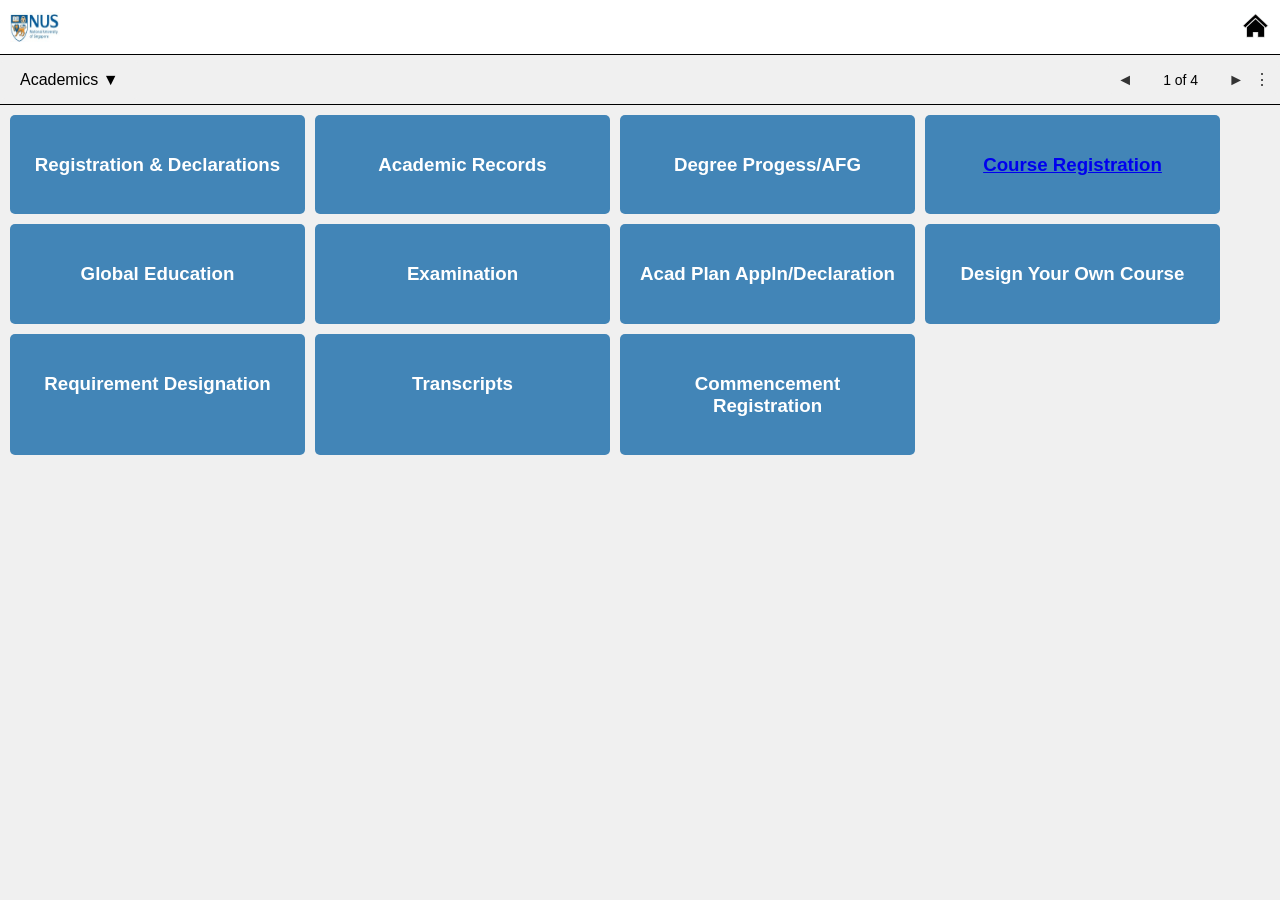
==== academics.html @ e686dc57 "feat: added baseline edurec" ====
<!DOCTYPE html>
<html lang="en">
<head>
    <meta charset="UTF-8">
    <meta name="viewport" content="width=device-width, initial-scale=1.0">
    <title>My Homepage - EduRec</title>
    <link rel="stylesheet" href="styles.css">
</head>
<body>
    <div class="homepage-container">
        <div class="header">
            <div class="header-top">
                <img src="./images/nus_logo.jpg" alt="NUS Logo" class="nus-logo">
                <a href="homepage.html" class="home-icon">
                    <img src="images/home-icon.png" alt="Home Icon" onerror="this.onerror=null; this.src='https://via.placeholder.com/30x30?text=Home';">
                </a>
            </div>
            <div class="header-line"></div>
            <div class="header-bottom">
                <div class="dropdown">
                    <button class="dropdown-btn">Academics ▼</button>
                    <div class="dropdown-content">
                        <a href="homepage.html">My Homepage</a>
                        <a href="academics.html">Academics</a>
                        <a href="financials.html">Financials</a>
                        <a href="#">Fieldwork Management System</a>
                    </div>
                </div>
                <div class="pagination-bar">
                    <span class="pagination-arrow left-arrow">◄</span>
                    <span class="pagination-text">1 of 4</span>
                    <span class="pagination-arrow right-arrow">►</span>
                    <span class="pagination-more">⋮</span>
                </div>
            </div>
        </div>
        <div class="header-line"></div>
        <div class="tiles">
            <div class="tile-academics">
                <h3>Registration & Declarations</h3>
            </div>
            <div class="tile-academics">
                <h3>Academic Records</h3>
            </div>
            <div class="tile-academics">
                <h3>Degree Progess/AFG</h3>
            </div>
            <div class="tile-academics">
                <a href="course-registration.html"><h3>Course Registration</h3></a>
            </div>
            <div class="tile-academics">
                <h3>Global Education</h3>
            </div>
            <div class="tile-academics">
                <h3>Examination</h3>
            </div>
            <div class="tile-academics">
                <h3>Acad Plan Appln/Declaration</h3>
            </div>
            <div class="tile-academics">
                <h3>Design Your Own Course</h3>
            </div>
            <div class="tile-academics">
                <h3>Requirement Designation</h3>
            </div>
            <div class="tile-academics">
                <h3>Transcripts</h3>
            </div>
            <div class="tile-academics">
                <h3>Commencement Registration</h3>
            </div>
    </div>
    <script src="script.js"></script>
</body>
</html>
---- styles.css ----
body {
    font-family: Arial, sans-serif;
    background-color: #f0f0f0;
    margin: 0;
    padding: 0;
}

.login-container, .homepage-container, .academics-container, .view-classes-container, .personal-info-container {
    max-width: auto;
    background-color: #f0f0f0;
}

.header {
    background-color: white;
}

.header-top {
    display: flex;
    justify-content: space-between;
    align-items: center;
    padding: 10px 10px 10px 10px;
}

.home-icon img {
    width: 30px;
    height: 30px;
}

.nus-logo {
    width: 50px;
    height: 30px;
}

.header-bottom {
    display: flex;
    justify-content: space-between;
    align-items: center;
    background-color: #f0f0f0;
}

.login-box {
    background-color: #d0e4f7;
    padding: 10px;
    text-align: center;
    border-radius: 5px;
    margin-bottom: 20px;
}

.notes {
    font-size: 14px;
}

.notes ol {
    padding-left: 20px;
}

.notes ul {
    padding-left: 30px;
}

.underline {
    text-decoration: underline;
    color: #003087;
}

.tiles {
    display: grid;
    grid-template-columns: repeat(4, 1fr); /* 4 columns of equal width */
    grid-template-rows: repeat(2, auto); /* 2 rows, height auto-adjusts */
    gap: 10px; /* Space between tiles */
    padding: 10px 60px 50px 10px;
}

.tile {
    background-color: #FF9E55;
    color: white;
    padding: 20px;
    text-align: center;
    border-radius: 5px;
}
.tile-academics {
    background-color: #4285B7;
    color: white;
    padding: 20px;
    text-align: center;
    border-radius: 5px;
}
.tile-financials {
    background-color: #F97A7A;
    color: white;
    padding: 20px;
    text-align: center;
    border-radius: 5px;
}

.tile h3 {
    margin: 0;
    font-size: 18px;
}

.tile p {
    margin: 5px 0 0;
}

.sidebar {
    float: left;
    width: 25%;
    background-color: #f0f0f0;
    padding: 10px;
    border-radius: 5px;
}

.sidebar ul {
    list-style: none;
    padding: 0;
}

.sidebar ul li {
    margin-bottom: 10px;
}

.sidebar ul li a {
    color: #003087;
    text-decoration: none;
}

.content {
    float: right;
    width: 70%;
    padding: 10px;
}

.content h3, .content h4 {
    color: #003087;
}

table {
    width: 100%;
    border-collapse: collapse;
    margin-top: 10px;
}

table th, table td {
    border: 1px solid #ddd;
    padding: 8px;
    text-align: left;
}

table th {
    background-color: #f0f0f0;
}

table td {
    background-color: white;
}

/* Dropdown Styles */
.dropdown {
    position: relative;
    display: inline-block;
    height: fit-content;
}

.dropdown-btn {
    background-color: #f0f0f0;
    color: black;
    padding: 10px 20px;
    border: none;
    border-radius: 5px;
    cursor: pointer;
    font-size: 16px;
}

.dropdown-content {
    display: none;
    position: absolute;
    background-color: #f9f9f9;
    min-width: 160px;
    box-shadow: 0px 8px 16px 0px rgba(0,0,0,0.2);
    z-index: 1;
    border-radius: 5px;
}

.dropdown-content a {
    color: black;
    padding: 12px 16px;
    text-decoration: none;
    display: block;
}

.dropdown-content a:hover {
    background-color: #f1f1f1;
}

.dropdown:hover .dropdown-content {
    display: block;
}

.dropdown:hover .dropdown-btn {
    background-color: #0056d2;
}
.back-btn {
    background-color: #003087;
    color: white;
    padding: 10px 20px;
    border: none;
    border-radius: 5px;
    text-decoration: none;
    font-size: 16px;
    display: inline-block;
}

.back-btn:hover {
    background-color: #0056d2;
}
.addresses-container {
    max-width: 800px;
    margin: 20px auto;
    background-color: #f0f0f0;
    padding: 20px;
    border-radius: 8px;
    box-shadow: 0 0 10px rgba(0, 0, 0, 0.1);
}
.header-line {
    border-bottom: 1px solid black; /* Light gray line */
}

.pagination-bar {
    display: flex;
    justify-content: center;
    align-items: center;
    background-color: #f0f0f0;
    padding: 5px 10px;
    border-radius: 5px;
    margin: 10px 0; /* Space above and below the pagination bar */
}

.pagination-text {
    margin: 0 20px; /* Space between the text and arrows */
    font-size: 14px;
}

.pagination-arrow {
    cursor: pointer;
    font-size: 16px;
    color: #333;
}

.pagination-arrow.left-arrow {
    margin-right: 10px;
}

.pagination-arrow.right-arrow {
    margin-left: 10px;
}

.pagination-more {
    margin-left: 10px;
    font-size: 16px;
    cursor: pointer;
    color: #333;
}
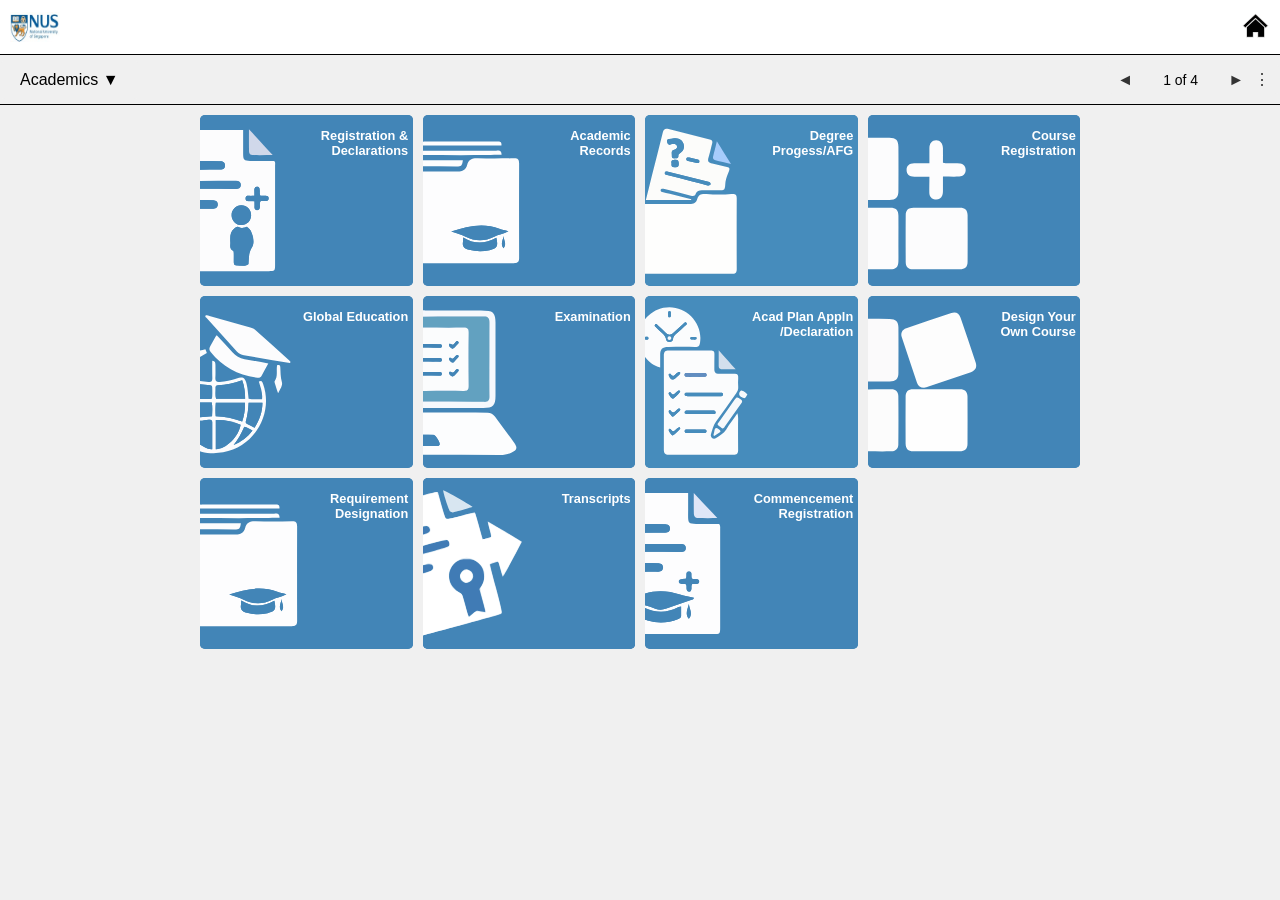
==== commit d1c24c1e: "sync layout with uploaded svg files" ====
--- a/academics.html
+++ b/academics.html
@@ -37,37 +37,50 @@
         <div class="header-line"></div>
         <div class="tiles">
             <div class="tile-academics">
-                <h3>Registration & Declarations</h3>
+                <h3 style="text-align: right">Registration &<br/>Declarations</h3>
+                <img src="images/N_STD_T_REG_DECL_1.svg" alt="">
             </div>
             <div class="tile-academics">
-                <h3>Academic Records</h3>
+                <h3 style="text-align: right">Academic<br/>Records</h3>
+                <img src="images/N_STD_T_ACAD_REC_1.svg" alt="">
             </div>
             <div class="tile-academics">
-                <h3>Degree Progess/AFG</h3>
+                <h3 style="text-align: right">Degree<br/>Progess/AFG</h3>
+                <img src="images/N_STF_T_ACAD_ADVIS_1.svg" alt="">
             </div>
             <div class="tile-academics">
-                <a href="course-registration.html"><h3>Course Registration</h3></a>
+                <a href="course-registration.html">
+                    <h3 style="text-align: right">Course<br/>Registration</h3>
+                    <img src="images/N_STD_T_MOD_REG_1.svg" alt="">
+                </a>
             </div>
             <div class="tile-academics">
                 <h3>Global Education</h3>
+                <img src="images/N_STD_T_GLOB_EDU_1.svg" alt="">
             </div>
             <div class="tile-academics">
                 <h3>Examination</h3>
+                <img src="images/N_STD_T_EXAM_1.svg" alt="">
             </div>
             <div class="tile-academics">
-                <h3>Acad Plan Appln/Declaration</h3>
+                <h3 style="text-align: right">Acad Plan Appln<br/>/Declaration</h3>
+                <img src="images/N_STF_T_EXAMPROC_1.svg" alt="">
             </div>
             <div class="tile-academics">
-                <h3>Design Your Own Course</h3>
+                <h3 style="text-align: right">Design Your<br/>Own Course</h3>
+                <img src="images/N_STD_T_DYOM_1.svg" alt="">
             </div>
             <div class="tile-academics">
-                <h3>Requirement Designation</h3>
+                <h3 style="text-align: right">Requirement<br/>Designation</h3>
+                <img src="images/N_STD_T_ACAD_REC_1.svg" alt="">
             </div>
             <div class="tile-academics">
-                <h3>Transcripts</h3>
+                <h3 style="text-align: right">Transcripts</h3>
+                <img src="images/N_TSCRPT_IMG_1.svg" alt="">
             </div>
             <div class="tile-academics">
-                <h3>Commencement Registration</h3>
+                <h3 style="text-align: right">Commencement<br/>Registration</h3>
+                <img src="images/N_STD_T_SS_CMCMNT_REG_1.svg" alt="">
             </div>
     </div>
     <script src="script.js"></script>
--- a/styles.css
+++ b/styles.css
@@ -1,262 +1,281 @@
 body {
-    font-family: Arial, sans-serif;
-    background-color: #f0f0f0;
-    margin: 0;
-    padding: 0;
-}
-
-.login-container, .homepage-container, .academics-container, .view-classes-container, .personal-info-container {
-    max-width: auto;
-    background-color: #f0f0f0;
+  font-family: Arial, sans-serif;
+  background-color: #f0f0f0;
+  margin: 0;
+  padding: 0;
+}
+
+.login-container,
+.homepage-container,
+.academics-container,
+.view-classes-container,
+.personal-info-container {
+  max-width: auto;
+  background-color: #f0f0f0;
 }
 
 .header {
-    background-color: white;
+  background-color: white;
 }
 
 .header-top {
-    display: flex;
-    justify-content: space-between;
-    align-items: center;
-    padding: 10px 10px 10px 10px;
+  display: flex;
+  justify-content: space-between;
+  align-items: center;
+  padding: 10px 10px 10px 10px;
 }
 
 .home-icon img {
-    width: 30px;
-    height: 30px;
+  width: 30px;
+  height: 30px;
 }
 
 .nus-logo {
-    width: 50px;
-    height: 30px;
+  width: 50px;
+  height: 30px;
 }
 
 .header-bottom {
-    display: flex;
-    justify-content: space-between;
-    align-items: center;
-    background-color: #f0f0f0;
+  display: flex;
+  justify-content: space-between;
+  align-items: center;
+  background-color: #f0f0f0;
 }
 
 .login-box {
-    background-color: #d0e4f7;
-    padding: 10px;
-    text-align: center;
-    border-radius: 5px;
-    margin-bottom: 20px;
+  background-color: #d0e4f7;
+  padding: 10px;
+  text-align: center;
+  border-radius: 5px;
+  margin-bottom: 20px;
 }
 
 .notes {
-    font-size: 14px;
+  font-size: 14px;
 }
 
 .notes ol {
-    padding-left: 20px;
+  padding-left: 20px;
 }
 
 .notes ul {
-    padding-left: 30px;
+  padding-left: 30px;
 }
 
 .underline {
-    text-decoration: underline;
-    color: #003087;
+  text-decoration: underline;
+  color: #003087;
 }
 
 .tiles {
-    display: grid;
-    grid-template-columns: repeat(4, 1fr); /* 4 columns of equal width */
-    grid-template-rows: repeat(2, auto); /* 2 rows, height auto-adjusts */
-    gap: 10px; /* Space between tiles */
-    padding: 10px 60px 50px 10px;
+  display: grid;
+  grid-template-columns: repeat(4, 1fr); /* 4 columns of equal width */
+  grid-template-rows: repeat(3, auto); /* 3 rows, height auto-adjusts */
+  gap: 10px; /* Space between tiles */
+  padding: 10px 200px 0 200px;
+}
+
+/* Tile Styles */
+.tile,
+.tile-academics,
+.tile-financials {
+  position: relative;
+  color: white;
+  padding: 0;
+  text-align: center;
+  border-radius: 5px;
 }
 
 .tile {
-    background-color: #FF9E55;
-    color: white;
-    padding: 20px;
-    text-align: center;
-    border-radius: 5px;
+  background-color: #ff9e55;
 }
 .tile-academics {
-    background-color: #4285B7;
-    color: white;
-    padding: 20px;
-    text-align: center;
-    border-radius: 5px;
+  background-color: #4285b7;
 }
 .tile-financials {
-    background-color: #F97A7A;
-    color: white;
-    padding: 20px;
-    text-align: center;
-    border-radius: 5px;
-}
-
-.tile h3 {
-    margin: 0;
-    font-size: 18px;
+  background-color: #f97a7a;
+}
+
+.tile img,
+.tile-academics img,
+.tile-financials img {
+  width: 100%;
+  height: 100%;
+  object-fit: cover; /* Ensures the image covers the full area */
+  border-radius: 5px; /* Optional: gives the image rounded corners */
+}
+
+.tile h3,
+.tile-academics h3,
+.tile-financials h3 {
+  position: absolute;
+  top: 0%; /* Vertically center the text */
+  right: 2%; /* Horizontally center the text */
+  color: white; /* Text color */
+  font-size: 1vw; /* Adjust the font size */
 }
 
 .tile p {
-    margin: 5px 0 0;
+  margin: 5px 0 0;
 }
 
 .sidebar {
-    float: left;
-    width: 25%;
-    background-color: #f0f0f0;
-    padding: 10px;
-    border-radius: 5px;
+  float: left;
+  width: 25%;
+  background-color: #f0f0f0;
+  padding: 10px;
+  border-radius: 5px;
 }
 
 .sidebar ul {
-    list-style: none;
-    padding: 0;
+  list-style: none;
+  padding: 0;
 }
 
 .sidebar ul li {
-    margin-bottom: 10px;
+  margin-bottom: 10px;
 }
 
 .sidebar ul li a {
-    color: #003087;
-    text-decoration: none;
+  color: #003087;
+  text-decoration: none;
 }
 
 .content {
-    float: right;
-    width: 70%;
-    padding: 10px;
-}
-
-.content h3, .content h4 {
-    color: #003087;
+  float: right;
+  width: 70%;
+  padding: 10px;
+}
+
+.content h3,
+.content h4 {
+  color: #003087;
 }
 
 table {
-    width: 100%;
-    border-collapse: collapse;
-    margin-top: 10px;
-}
-
-table th, table td {
-    border: 1px solid #ddd;
-    padding: 8px;
-    text-align: left;
+  width: 100%;
+  border-collapse: collapse;
+  margin-top: 10px;
+}
+
+table th,
+table td {
+  border: 1px solid #ddd;
+  padding: 8px;
+  text-align: left;
 }
 
 table th {
-    background-color: #f0f0f0;
+  background-color: #f0f0f0;
 }
 
 table td {
-    background-color: white;
+  background-color: white;
 }
 
 /* Dropdown Styles */
 .dropdown {
-    position: relative;
-    display: inline-block;
-    height: fit-content;
+  position: relative;
+  display: inline-block;
+  height: fit-content;
 }
 
 .dropdown-btn {
-    background-color: #f0f0f0;
-    color: black;
-    padding: 10px 20px;
-    border: none;
-    border-radius: 5px;
-    cursor: pointer;
-    font-size: 16px;
+  background-color: #f0f0f0;
+  color: black;
+  padding: 10px 20px;
+  border: none;
+  border-radius: 5px;
+  cursor: pointer;
+  font-size: 16px;
 }
 
 .dropdown-content {
-    display: none;
-    position: absolute;
-    background-color: #f9f9f9;
-    min-width: 160px;
-    box-shadow: 0px 8px 16px 0px rgba(0,0,0,0.2);
-    z-index: 1;
-    border-radius: 5px;
+  display: none;
+  position: absolute;
+  background-color: #f9f9f9;
+  min-width: 160px;
+  box-shadow: 0px 8px 16px 0px rgba(0, 0, 0, 0.2);
+  z-index: 1;
+  border-radius: 5px;
 }
 
 .dropdown-content a {
-    color: black;
-    padding: 12px 16px;
-    text-decoration: none;
-    display: block;
+  color: black;
+  padding: 12px 16px;
+  text-decoration: none;
+  display: block;
 }
 
 .dropdown-content a:hover {
-    background-color: #f1f1f1;
+  background-color: #f1f1f1;
 }
 
 .dropdown:hover .dropdown-content {
-    display: block;
+  display: block;
 }
 
 .dropdown:hover .dropdown-btn {
-    background-color: #0056d2;
+  background-color: #0056d2;
 }
 .back-btn {
-    background-color: #003087;
-    color: white;
-    padding: 10px 20px;
-    border: none;
-    border-radius: 5px;
-    text-decoration: none;
-    font-size: 16px;
-    display: inline-block;
+  background-color: #003087;
+  color: white;
+  padding: 10px 20px;
+  border: none;
+  border-radius: 5px;
+  text-decoration: none;
+  font-size: 16px;
+  display: inline-block;
 }
 
 .back-btn:hover {
-    background-color: #0056d2;
+  background-color: #0056d2;
 }
 .addresses-container {
-    max-width: 800px;
-    margin: 20px auto;
-    background-color: #f0f0f0;
-    padding: 20px;
-    border-radius: 8px;
-    box-shadow: 0 0 10px rgba(0, 0, 0, 0.1);
+  max-width: 800px;
+  margin: 20px auto;
+  background-color: #f0f0f0;
+  padding: 20px;
+  border-radius: 8px;
+  box-shadow: 0 0 10px rgba(0, 0, 0, 0.1);
 }
 .header-line {
-    border-bottom: 1px solid black; /* Light gray line */
+  border-bottom: 1px solid black; /* Light gray line */
 }
 
 .pagination-bar {
-    display: flex;
-    justify-content: center;
-    align-items: center;
-    background-color: #f0f0f0;
-    padding: 5px 10px;
-    border-radius: 5px;
-    margin: 10px 0; /* Space above and below the pagination bar */
+  display: flex;
+  justify-content: center;
+  align-items: center;
+  background-color: #f0f0f0;
+  padding: 5px 10px;
+  border-radius: 5px;
+  margin: 10px 0; /* Space above and below the pagination bar */
 }
 
 .pagination-text {
-    margin: 0 20px; /* Space between the text and arrows */
-    font-size: 14px;
+  margin: 0 20px; /* Space between the text and arrows */
+  font-size: 14px;
 }
 
 .pagination-arrow {
-    cursor: pointer;
-    font-size: 16px;
-    color: #333;
+  cursor: pointer;
+  font-size: 16px;
+  color: #333;
 }
 
 .pagination-arrow.left-arrow {
-    margin-right: 10px;
+  margin-right: 10px;
 }
 
 .pagination-arrow.right-arrow {
-    margin-left: 10px;
+  margin-left: 10px;
 }
 
 .pagination-more {
-    margin-left: 10px;
-    font-size: 16px;
-    cursor: pointer;
-    color: #333;
-}+  margin-left: 10px;
+  font-size: 16px;
+  cursor: pointer;
+  color: #333;
+}
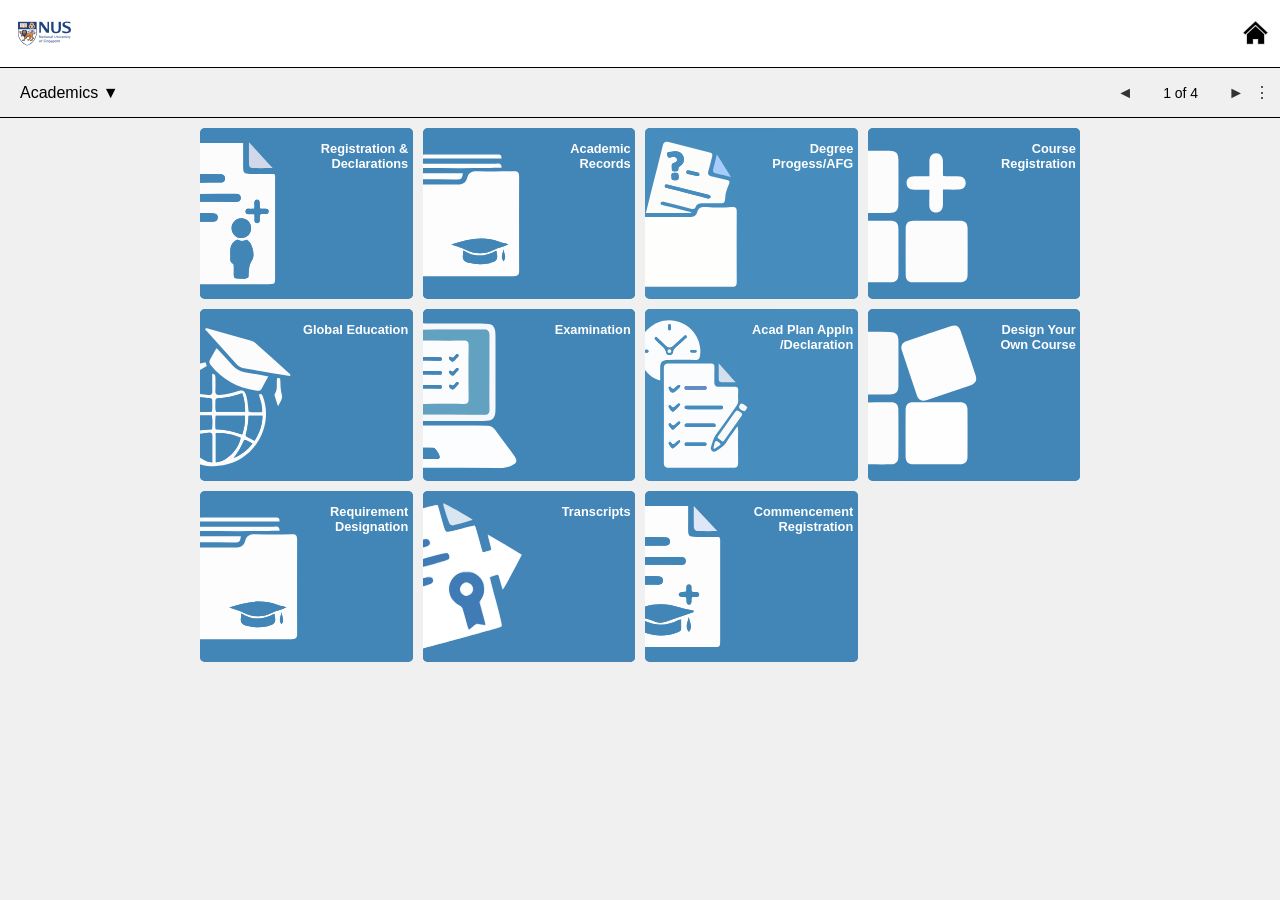
==== commit 45d83e70: "fix: nus logo" ====
--- a/academics.html
+++ b/academics.html
@@ -10,7 +10,7 @@
     <div class="homepage-container">
         <div class="header">
             <div class="header-top">
-                <img src="./images/nus_logo.jpg" alt="NUS Logo" class="nus-logo">
+                <img src="./images/National_University_of_Singapore-Logo.wine.svg" alt="NUS Logo" class="nus-logo">
                 <a href="homepage.html" class="home-icon">
                     <img src="images/home-icon.png" alt="Home Icon" onerror="this.onerror=null; this.src='https://via.placeholder.com/30x30?text=Home';">
                 </a>
--- a/styles.css
+++ b/styles.css
@@ -1,11 +1,142 @@
 body {
-  font-family: Arial, sans-serif;
+  font-family: Arial, Helvetica, sans-serif;
   background-color: #f0f0f0;
   margin: 0;
   padding: 0;
 }
 
-.login-container,
+/* Login Page Styles */
+.login-page {
+  background-color: #255C86; /* Dark blue background */
+  color: #fff; /* White text */
+  font-family: Arial, Helvetica, sans-serif;
+  margin: 0;
+  padding: 0;
+  display: flex;
+  justify-content: center;
+  align-items: center;
+  min-height: 100vh;
+}
+.login-container {
+  max-width: 900px;
+  width: 100%;
+  padding: 40px;
+  justify-content: center;
+  text-align: center;
+}
+.login-button {
+  background-color: #668ECA; /* Light blue button */
+  color: #fff;
+  padding: 10px 20px;
+  border: 1px solid black;
+  justify-content: center;
+  font-size: 16px;
+}
+
+.login-button-container {
+  display: flex;
+  justify-content: center;
+  align-items: center;
+  margin-top: 20px;
+}
+
+.login-button-container button {
+  width: 50%; /* Fixed width for buttons */
+  height: 50px; /* Fixed height for buttons */
+  margin: 0 10px; /* Space between buttons */
+  padding: 10px 20px;
+  background-color: #FFAB40; /* Light blue button */
+  color: #fff;
+  border: black 2px solid;
+  border-radius: 5px;
+  cursor: pointer;
+  font-size: 16px;
+}
+
+.login-header {
+  background-color: #4D7FA7;
+  display: flex;
+  flex-direction: column;
+  justify-content: center;
+
+}
+
+.login-nus-logo {
+  width: 300px; /* Adjust based on the actual logo size */
+}
+.login-edurec-logo {
+  width: 300px; /* Adjust based on the actual logo size */
+  margin-bottom: 40px;
+}
+
+.login-header h1 {
+  font-size: 24px;
+  margin: 0;
+  color: #fff;
+}
+
+.login-content {
+  background-color: #4D7FA7; /* Slightly lighter blue for the content area */
+  padding: 20px;
+  border-radius: 5px;
+  text-align: left;
+}
+.login-content li {
+  font-size: 20px;
+  margin-bottom: 20px;
+  color: #fff;
+}
+
+.login-link {
+  font-size: 20px;
+  margin-bottom: 20px;
+  color: #fff;
+}
+
+.login-link a {
+  color: white; /* Light blue for links */
+  text-decoration: underline;
+}
+
+.login-link a:hover {
+  cursor: pointer;
+}
+
+.important-notes {
+  font-size: 16px;
+  font-family: Arial, Helvetica, sans-serif;
+}
+
+.important-notes h2 {
+  font-size: 18px;
+  margin-bottom: 10px;
+  text-decoration: underline;
+  color: #fff;
+}
+
+.important-notes ol {
+  padding-left: 20px;
+  margin: 0;
+}
+
+.important-notes li {
+  margin-bottom: 10px;
+  line-height: 1.2;
+}
+
+.important-notes ul {
+  padding-left: 20px;
+  margin: 5px 0;
+}
+
+.important-notes a {
+  color: #00b7eb;
+  text-decoration: underline;
+}
+
+.important-notes a:hover {
+  color: #00a3d6;
+}
 .homepage-container,
 .academics-container,
 .view-classes-container,
@@ -31,8 +162,8 @@
 }
 
 .nus-logo {
-  width: 50px;
-  height: 30px;
+  width: 69px;
+  height: 47px;
 }
 
 .header-bottom {
